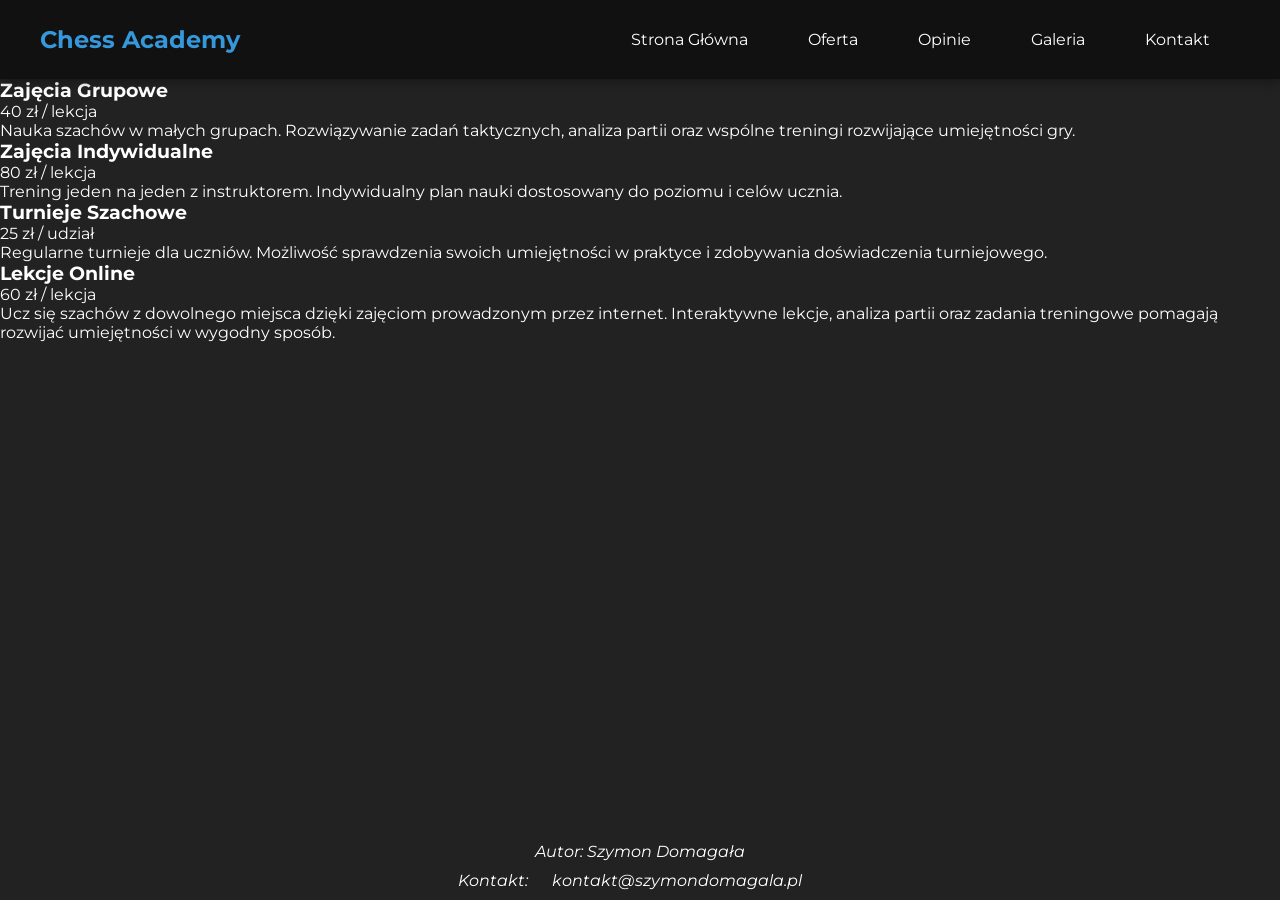
==== cennik.html @ 2239b288 "Add cennik structure and content" ====
<!DOCTYPE html>
<html lang="en">
<head>
    <meta charset="UTF-8">
    <meta name="viewport" content="width=device-width, initial-scale=1.0">
    <title>Document</title>
    <link rel="stylesheet" href="style/style.css">
    <link rel="preconnect" href="https://fonts.googleapis.com">
    <link rel="preconnect" href="https://fonts.gstatic.com" crossorigin>
    <link href="https://fonts.googleapis.com/css2?family=Montserrat:ital,wght@0,100..900;1,100..900&display=swap" rel="stylesheet">
</head>
<body>
    <header class="main-header">
        <div class="logo">Chess Academy</div>
        <nav>
            <ul>
                <li><a href="index.html">Strona Główna</a></li>
                <li><a href="oferta.html">Oferta</a></li>
                <li><a href="opinie.html">Opinie</a></li>
                <li><a href="galeria.html">Galeria</a></li>
                <li><a href="kontakt.html">Kontakt</a></li>
            </ul>
        </nav>
    </header>

    <main>
        <section class="hero">
            <div class="parent-box">
                <div class="box">
                    <h3>Zajęcia Grupowe</h3>
                    <p class="cena">40 zł / lekcja</p>
                    <p>Nauka szachów w małych grupach. Rozwiązywanie zadań taktycznych,
                        analiza partii oraz wspólne treningi rozwijające umiejętności gry.</p>
                </div>
                <div class="box">
                    <h3>Zajęcia Indywidualne</h3>
                    <p class="cena">80 zł / lekcja</p>                    
                    <p>Trening jeden na jeden z instruktorem. 
                        Indywidualny plan nauki dostosowany do poziomu i celów ucznia.</p>
                </div>
                <div class="box">
                    <h3>Turnieje Szachowe</h3>
                    <p class="cena">25 zł / udział</p>                    
                    <p>Regularne turnieje dla uczniów.
                        Możliwość sprawdzenia swoich umiejętności w praktyce i zdobywania doświadczenia turniejowego.</p>
                </div>
                <div class="box">
                    <h3>Lekcje Online</h3>
                    <p class="cena">60 zł / lekcja</p>
                    <p>Ucz się szachów z dowolnego miejsca dzięki zajęciom prowadzonym przez internet. 
                        Interaktywne lekcje, analiza partii oraz zadania treningowe pomagają rozwijać umiejętności w wygodny sposób.</p>
                </div>
            </div>
        </section>
    </main>

    <footer>
        <address>
            <p>Autor: Szymon Domagała</p>
            <p>Kontakt: <a href="mailto:kontakt@szymondomagala.pl">kontakt@szymondomagala.pl</a></p>
        </address>
    </footer>
</body>
</html>
---- style/style.css ----
*{
    padding: 0px;
    margin: 0px;
    box-sizing: border-box;
}

body{
    font-family: 'Montserrat', serif;;
    background-color: #222;
    color: white;

    display: flex;
    flex-direction: column;
    min-height: 100vh; 
    overflow-x: hidden;
}

.main-header {
    position: sticky;
    top: 0;
    z-index: 1000;
    background-color: #111; 
    display: flex;
    justify-content: space-between;
    align-items: center;
    padding: 15px 40px;
    box-shadow: 0 4px 10px rgba(0, 0, 0, 0.3);
}

.logo {
    font-size: 24px;
    font-weight: bold;
    color: #3498db; 
}

.main-header ul{
    display: flex;
    flex-direction: row;
    justify-content: center;
    list-style: none;
}

.main-header li{
    padding: 5px 10px;
}


a{
    color: white;
    text-decoration: none;
    
    padding: 10px 20px; 
    
    border-radius: 5px;
    display: inline-block;
}

a:hover{
    background-color: #3498db; 
    color: #000000;
}

main{
    flex: 1;
    display:flex;
    flex-direction: column;
    height: 100%;
}
footer{
    text-align: center;
}
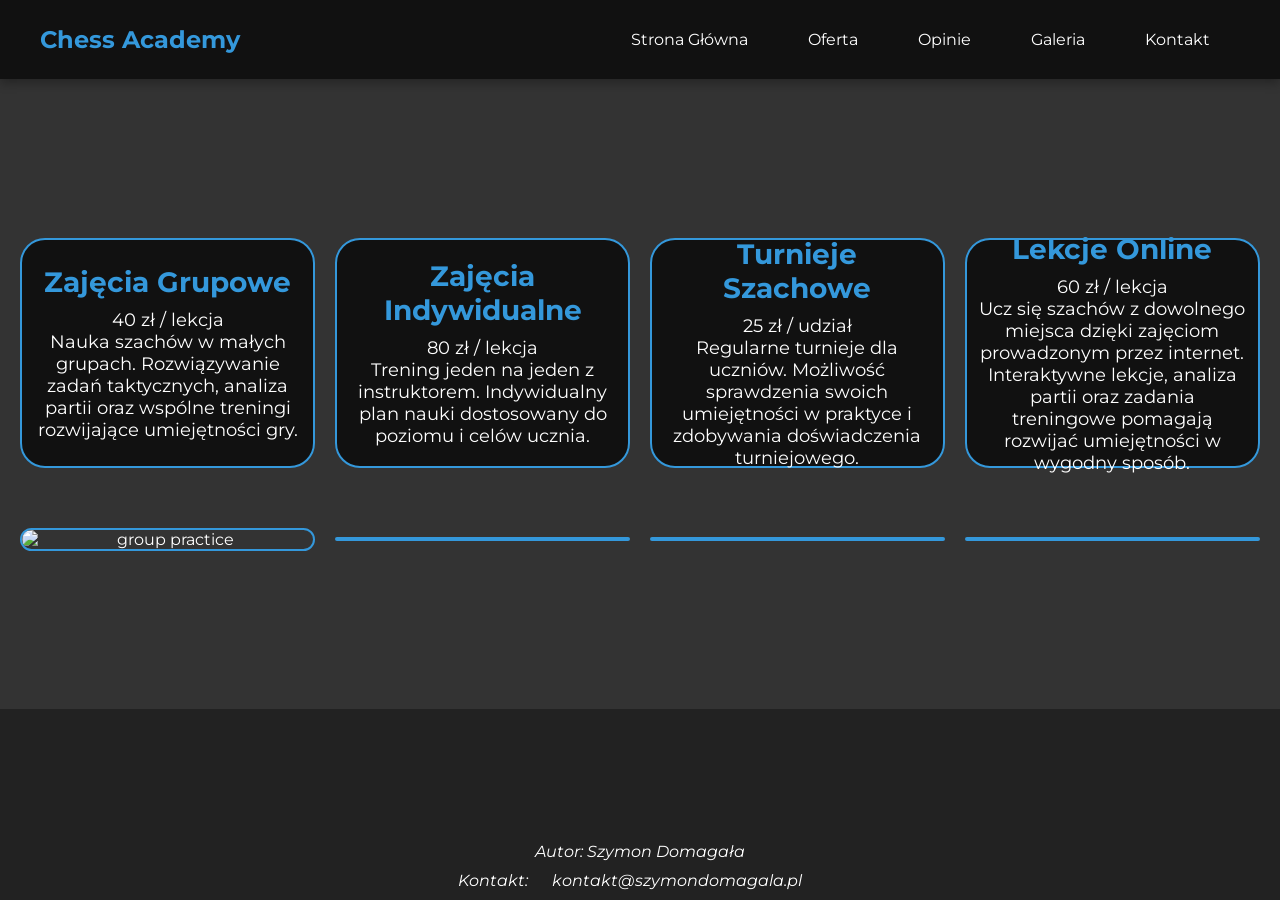
==== commit 6176cb48: "Add styling and image to cennik.html" ====
--- a/cennik.html
+++ b/cennik.html
@@ -5,6 +5,7 @@
     <meta name="viewport" content="width=device-width, initial-scale=1.0">
     <title>Document</title>
     <link rel="stylesheet" href="style/style.css">
+    <link rel="stylesheet" href="style/style3.css">
     <link rel="preconnect" href="https://fonts.googleapis.com">
     <link rel="preconnect" href="https://fonts.gstatic.com" crossorigin>
     <link href="https://fonts.googleapis.com/css2?family=Montserrat:ital,wght@0,100..900;1,100..900&display=swap" rel="stylesheet">
@@ -51,7 +52,14 @@
                         Interaktywne lekcje, analiza partii oraz zadania treningowe pomagają rozwijać umiejętności w wygodny sposób.</p>
                 </div>
             </div>
+            <div class="parent-box">
+                <img src="images/group.jpg" alt="group practice">
+                <img src="" alt="">
+                <img src="" alt="">
+                <img src="" alt="">
+            </div>
         </section>
+
     </main>
 
     <footer>
--- a/style/style3.css
+++ b/style/style3.css
@@ -0,0 +1,59 @@
+.hero{
+    display: flex;
+    flex-direction: column;
+    justify-content: center;
+    align-items: center;
+    background-color: #333;
+    min-height: 70vh;
+    width: 100%;
+}
+
+.parent-box{
+    
+    display:flex;
+    flex-direction: row;
+    align-items: center;
+    flex-wrap: wrap;
+    justify-content: space-evenly;
+    min-height: 70%;
+    width: 100%;
+}
+
+.box{
+    display: flex;
+    align-items: center;
+    justify-content: center;
+    flex-direction: column;
+    background-color: #111;
+    min-width: 150px;
+    width: 23%;
+    font-size: 18px;
+    border-radius: 25px;
+    text-align: center;
+    height: 200px;
+    border: 2px solid #3498db;
+    margin: 30px 0;
+    min-height: 15%;
+    height: 230px;
+    padding:10px;
+    
+}
+
+
+
+.box h3{
+    padding-bottom: 10px;
+    color: #3498db;
+    font-weight: bold;
+    font-size: 28px;
+    
+}
+
+img{
+    display: flex;
+    width: 23vw;
+    border-radius: 25px;
+    text-align: center;
+    margin: 30px 0;
+    border: 2px solid #3498db;
+}
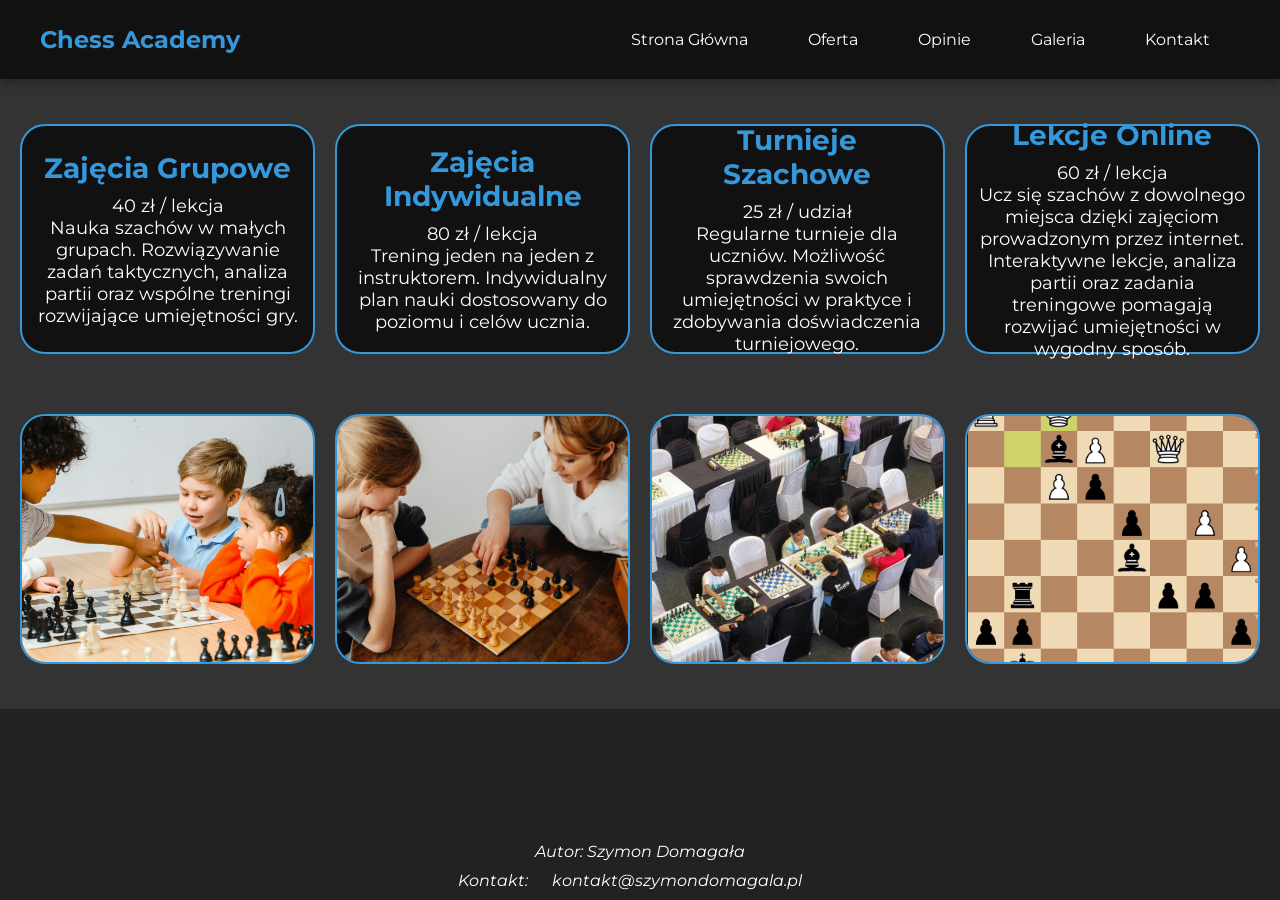
==== commit 73c2f9b7: "Add images to cennik.html" ====
--- a/cennik.html
+++ b/cennik.html
@@ -54,9 +54,9 @@
             </div>
             <div class="parent-box">
                 <img src="images/group.jpg" alt="group practice">
-                <img src="" alt="">
-                <img src="" alt="">
-                <img src="" alt="">
+                <img src="images/lesson.jpg" alt="one on one lesson">
+                <img src="images/tourney.jpg" alt="chess tournament">
+                <img src="images/online.png" alt="Online puzzle">
             </div>
         </section>
 
--- a/style/style3.css
+++ b/style/style3.css
@@ -56,4 +56,10 @@
     text-align: center;
     margin: 30px 0;
     border: 2px solid #3498db;
+    height: 250px;
+    object-fit: cover;
+}
+.box:hover{
+    transform: translateY(-5px);
+    box-shadow: 0 15px 30px #3498db;;
 }
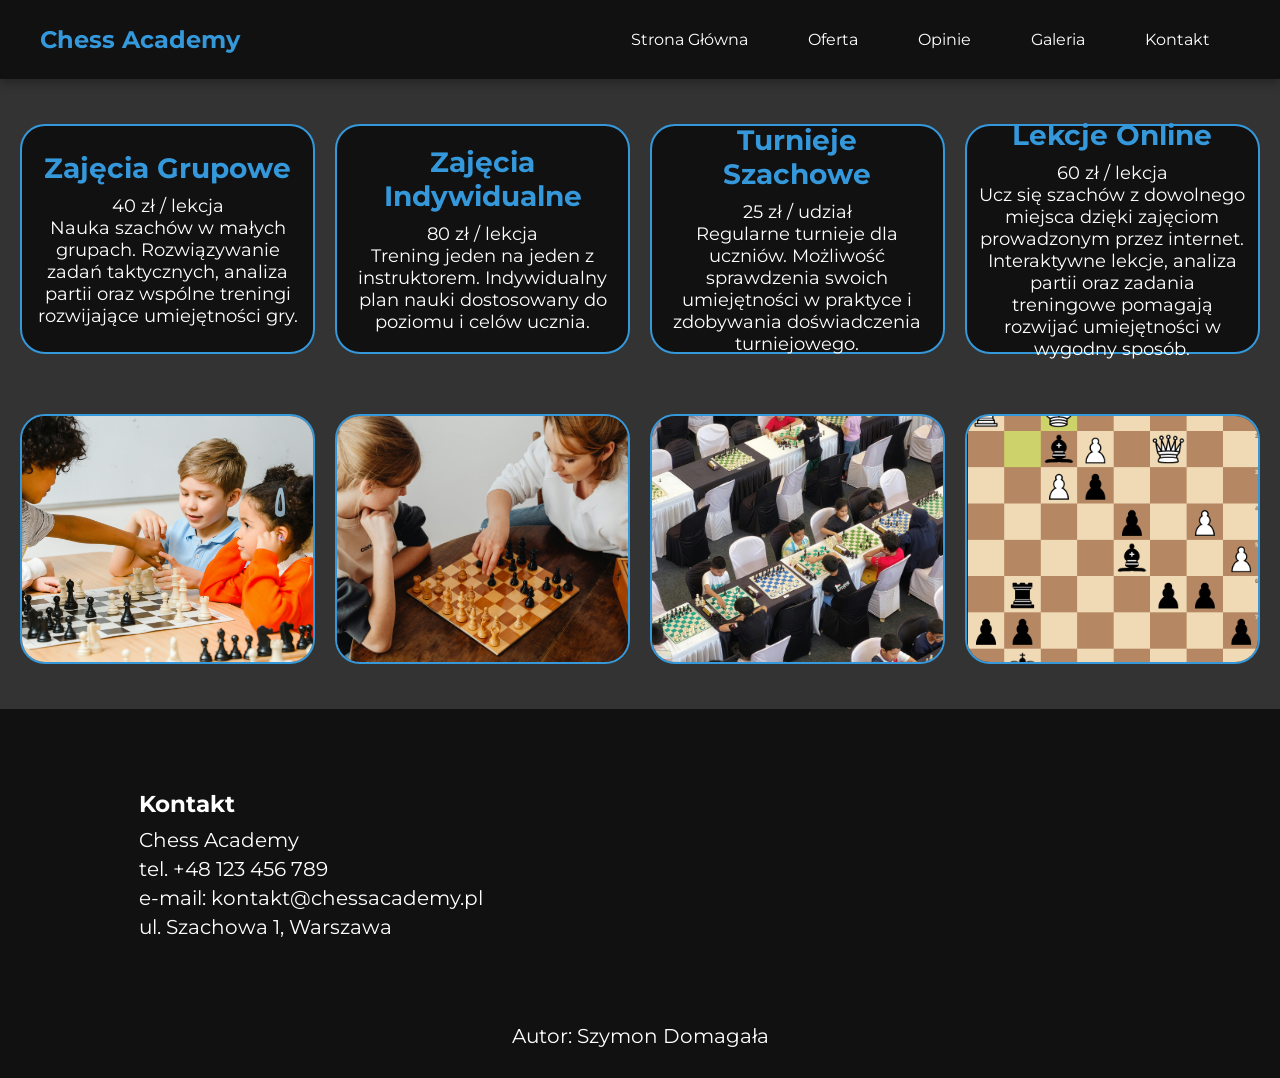
==== commit 7040e20b: "Improve footer Add contact and google map to footer on every page" ====
--- a/cennik.html
+++ b/cennik.html
@@ -3,7 +3,7 @@
 <head>
     <meta charset="UTF-8">
     <meta name="viewport" content="width=device-width, initial-scale=1.0">
-    <title>Document</title>
+    <title>Cennik</title>
     <link rel="stylesheet" href="style/style.css">
     <link rel="stylesheet" href="style/style3.css">
     <link rel="preconnect" href="https://fonts.googleapis.com">
@@ -19,7 +19,7 @@
                 <li><a href="oferta.html">Oferta</a></li>
                 <li><a href="opinie.html">Opinie</a></li>
                 <li><a href="galeria.html">Galeria</a></li>
-                <li><a href="kontakt.html">Kontakt</a></li>
+                <li><a href="#kontakt">Kontakt</a></li>
             </ul>
         </nav>
     </header>
@@ -63,10 +63,28 @@
     </main>
 
     <footer>
-        <address>
-            <p>Autor: Szymon Domagała</p>
-            <p>Kontakt: <a href="mailto:kontakt@szymondomagala.pl">kontakt@szymondomagala.pl</a></p>
-        </address>
+        <div class="footer-content">
+            <div id="kontakt" class="kontakt">
+                <h3>Kontakt</h3>
+                <p>Chess Academy</p>
+                <p>tel. +48 123 456 789</p>
+                <p>e-mail: kontakt@chessacademy.pl</p>
+                <p>ul. Szachowa 1, Warszawa</p>
+            </div>
+
+            <div class="map">
+                <iframe
+                    src="https://www.google.com/maps/embed?pb=..."
+                    width="400"
+                    height="250"
+                    style="border:0;"
+                    allowfullscreen=""
+                    loading="lazy">
+                </iframe>
+            </div>
+        </div>
+        <p class="autor">Autor: Szymon Domagała</p>
+
     </footer>
 </body>
 </html>
--- a/style/style.css
+++ b/style/style.css
@@ -1,3 +1,6 @@
+html{
+    scroll-behavior: smooth;
+}
 *{
     padding: 0px;
     margin: 0px;
@@ -13,6 +16,7 @@
     flex-direction: column;
     min-height: 100vh; 
     overflow-x: hidden;
+   
 }
 
 .main-header {
@@ -66,10 +70,37 @@
     flex-direction: column;
     height: 100%;
 }
-footer{
-    text-align: center;
+
+
+footer {
+    background-color: #111;
+    color: white;
+    padding: 30px 20px;
+    font-size: 20px;
 }
 
+.footer-content {
+    display: flex;
+    justify-content: space-around;
+    align-items: center;
+    flex-wrap: wrap;
+    gap: 20px;
+}
 
+.kontakt h3 {
+    margin-bottom: 10px;
+}
 
+.kontakt p {
+    margin: 5px 0;
+}
 
+.map iframe {
+    border-radius: 10px;
+}
+
+.autor{
+    text-align: center;
+    margin-top: 30px;
+}
+
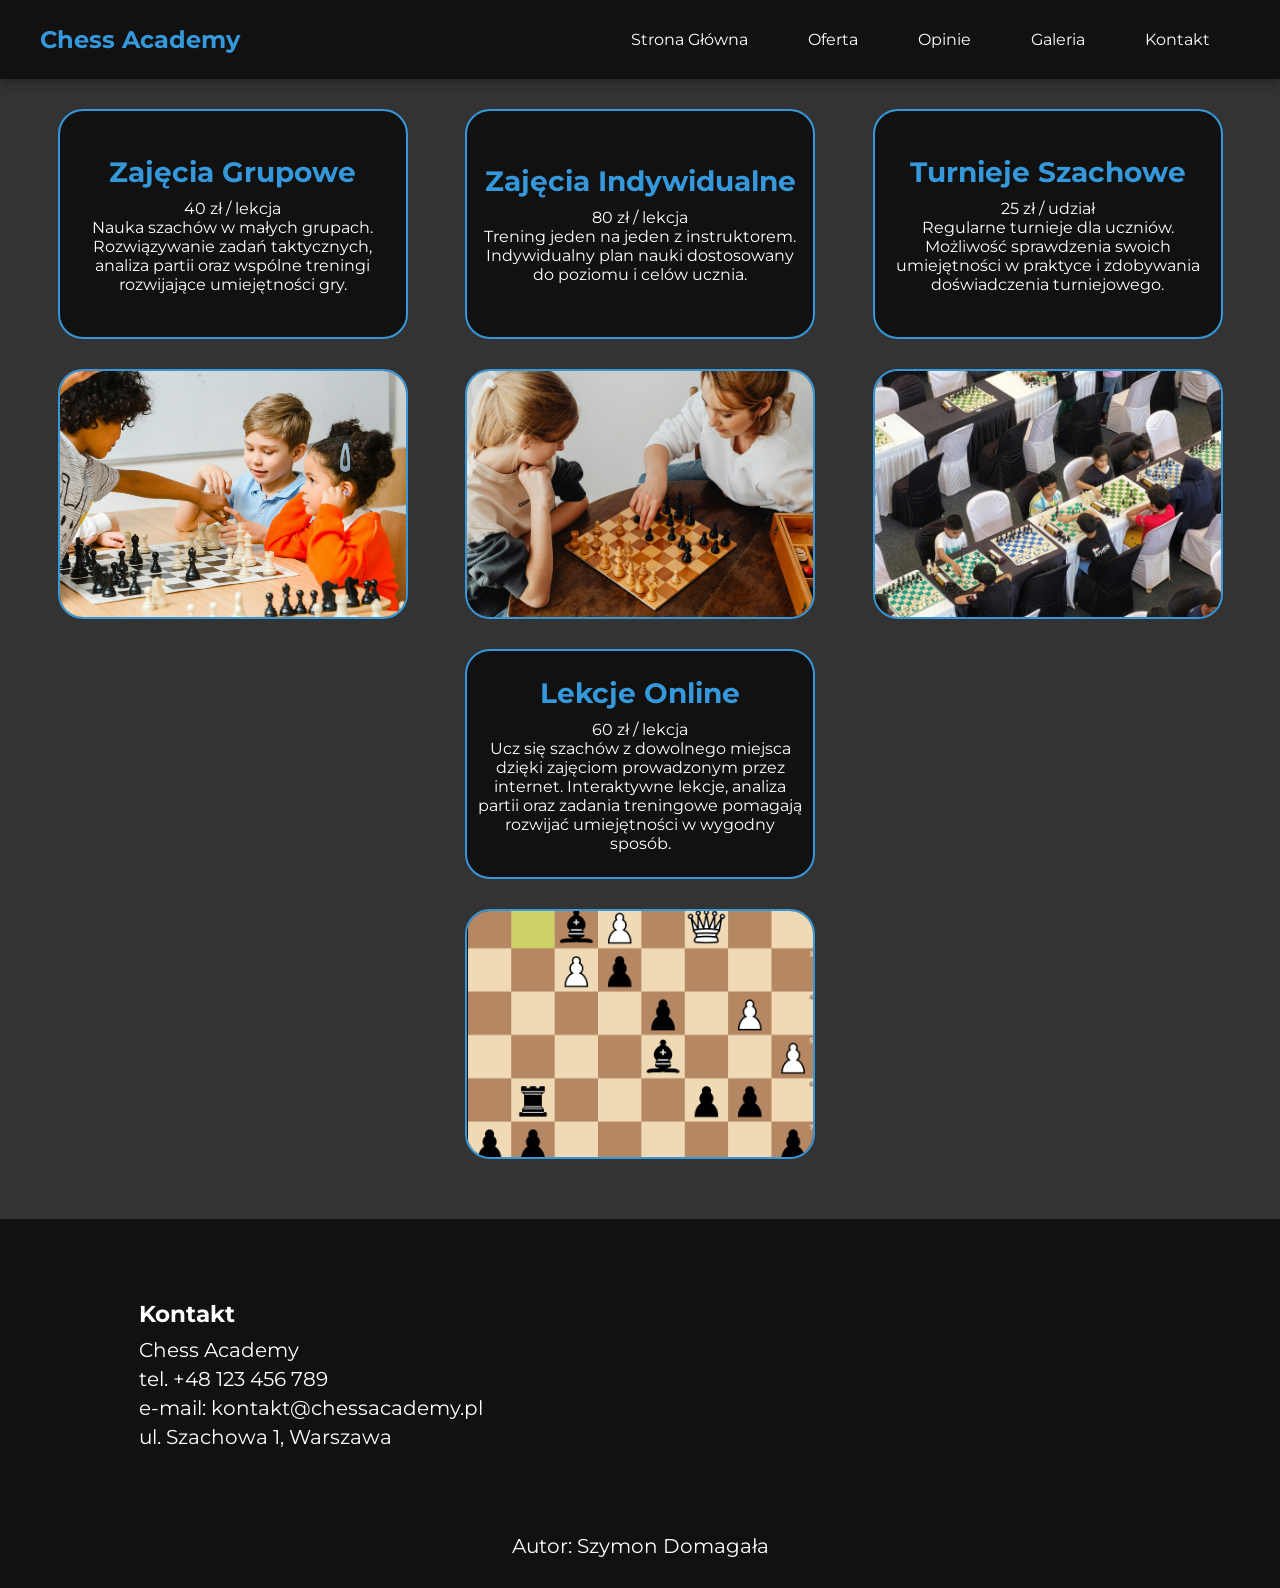
==== commit 0f58636c: "Make cennik suitable for phones Make boxes and img in one column" ====
--- a/cennik.html
+++ b/cennik.html
@@ -14,7 +14,7 @@
     <header class="main-header">
         <div class="logo">Chess Academy</div>
         <nav>
-            <ul>
+            <ul class="menu">
                 <li><a href="index.html">Strona Główna</a></li>
                 <li><a href="oferta.html">Oferta</a></li>
                 <li><a href="opinie.html">Opinie</a></li>
@@ -25,40 +25,53 @@
     </header>
 
     <main>
-        <section class="hero">
-            <div class="parent-box">
+        <main>
+    <section class="hero">
+        <div class="parent-box">
+
+            <div class="item">
                 <div class="box">
                     <h3>Zajęcia Grupowe</h3>
                     <p class="cena">40 zł / lekcja</p>
                     <p>Nauka szachów w małych grupach. Rozwiązywanie zadań taktycznych,
                         analiza partii oraz wspólne treningi rozwijające umiejętności gry.</p>
                 </div>
+                <img src="images/group.jpg" alt="group practice">
+            </div>
+
+            <div class="item">
                 <div class="box">
                     <h3>Zajęcia Indywidualne</h3>
-                    <p class="cena">80 zł / lekcja</p>                    
-                    <p>Trening jeden na jeden z instruktorem. 
+                    <p class="cena">80 zł / lekcja</p>
+                    <p>Trening jeden na jeden z instruktorem.
                         Indywidualny plan nauki dostosowany do poziomu i celów ucznia.</p>
                 </div>
+                <img src="images/lesson.jpg" alt="one on one lesson">
+            </div>
+
+            <div class="item">
                 <div class="box">
                     <h3>Turnieje Szachowe</h3>
-                    <p class="cena">25 zł / udział</p>                    
+                    <p class="cena">25 zł / udział</p>
                     <p>Regularne turnieje dla uczniów.
                         Możliwość sprawdzenia swoich umiejętności w praktyce i zdobywania doświadczenia turniejowego.</p>
                 </div>
+                <img src="images/tourney.jpg" alt="chess tournament">
+            </div>
+
+            <div class="item">
                 <div class="box">
                     <h3>Lekcje Online</h3>
                     <p class="cena">60 zł / lekcja</p>
-                    <p>Ucz się szachów z dowolnego miejsca dzięki zajęciom prowadzonym przez internet. 
+                    <p>Ucz się szachów z dowolnego miejsca dzięki zajęciom prowadzonym przez internet.
                         Interaktywne lekcje, analiza partii oraz zadania treningowe pomagają rozwijać umiejętności w wygodny sposób.</p>
                 </div>
-            </div>
-            <div class="parent-box">
-                <img src="images/group.jpg" alt="group practice">
-                <img src="images/lesson.jpg" alt="one on one lesson">
-                <img src="images/tourney.jpg" alt="chess tournament">
                 <img src="images/online.png" alt="Online puzzle">
             </div>
-        </section>
+
+        </div>
+    </section>
+</main>
 
     </main>
 
--- a/style/style.css
+++ b/style/style.css
@@ -37,6 +37,16 @@
     color: #3498db; 
 }
 
+
+
+
+.menu-icon{
+    display: none;
+    font-size: 30px;
+    cursor: pointer;
+}
+
+
 .main-header ul{
     display: flex;
     flex-direction: row;
@@ -47,6 +57,7 @@
 .main-header li{
     padding: 5px 10px;
 }
+
 
 
 a{
@@ -62,6 +73,10 @@
 a:hover{
     background-color: #3498db; 
     color: #000000;
+}
+
+#menu-toggle {
+  display: none;
 }
 
 main{
@@ -104,3 +119,61 @@
     margin-top: 30px;
 }
 
+@media (max-width: 768px){
+
+    .main-header {
+        position: fixed;
+        top: 0;
+        left: 0;
+        width: 100%;
+        height: 60px;
+        padding: 10px 20px;
+        display: flex;
+        justify-content: center;
+        align-items: center;
+    }
+
+    
+    .logo {
+        display: block;
+        font-size: 18px;
+    }
+
+    
+    .menu {
+        position: fixed;
+        bottom: 0;
+        left: 0;
+        width: 100%;
+        height: 60px;
+        display: flex;
+        justify-content: space-around;
+        align-items: center;
+        background: #111;
+        margin: 0;
+    }
+
+    .menu li {
+        list-style: none;
+    }
+
+    .menu a {
+        font-size: 12px;
+        padding: 5px;
+    }
+
+    body {
+        padding-top: 60px;
+        padding-bottom: 70px;
+    }
+
+    .footer-content{
+        flex-direction: column;
+        text-align: center;
+    }
+
+    .map iframe{
+        width: 100%;
+        max-width: 350px;
+    }
+}
--- a/style/style3.css
+++ b/style/style3.css
@@ -6,10 +6,18 @@
     background-color: #333;
     min-height: 70vh;
     width: 100%;
+    
+}
+.item{
+    display: flex;
+    flex-direction: column;
+    min-width: 350px;
+    width: 23%;
+    justify-content: center;
 }
 
 .parent-box{
-    
+    margin: 30px 0;
     display:flex;
     flex-direction: row;
     align-items: center;
@@ -25,14 +33,14 @@
     justify-content: center;
     flex-direction: column;
     background-color: #111;
-    min-width: 150px;
-    width: 23%;
-    font-size: 18px;
+    
+    width: 100%;
+    font-size: 16px;
     border-radius: 25px;
     text-align: center;
     height: 200px;
     border: 2px solid #3498db;
-    margin: 30px 0;
+    
     min-height: 15%;
     height: 230px;
     padding:10px;
@@ -51,7 +59,7 @@
 
 img{
     display: flex;
-    width: 23vw;
+    width: 100%;
     border-radius: 25px;
     text-align: center;
     margin: 30px 0;
@@ -62,4 +70,5 @@
 .box:hover{
     transform: translateY(-5px);
     box-shadow: 0 15px 30px #3498db;;
-}+}
+
